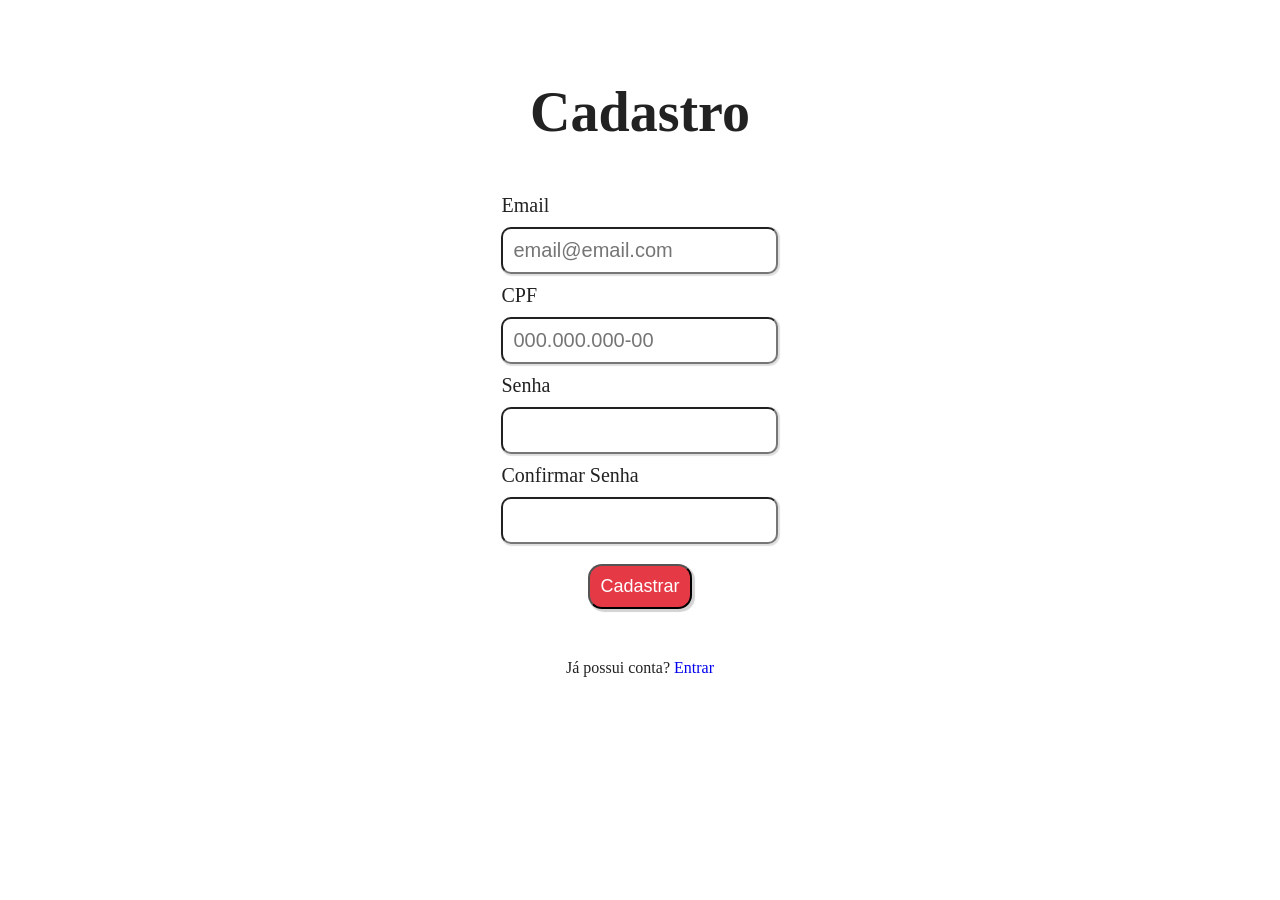
==== front-end/pages/cadastro.html @ 11a74df9 "Ajuste no estilo da página de cadastro" ====
<!DOCTYPE html>
<html lang="pt-br">
<head>
    <meta charset="UTF-8">
    <meta name="viewport" content="width=device-width, initial-scale=1.0">
    <title>Sanctus Panis</title>
    <link rel="stylesheet" href="../css/main.css">
</head>
<body>
    <div id="header"></div>

    <main class="main">

        <section class="container cadastro">
            <h1 class="cadastro-title">Cadastro</h1>

            <form action="" method="POST" class="form-cadastro">
                <fieldset class="cadastro-field">
                    <label for="email" class="label-cadastro">Email</label>
                    <input type="email" name="" id="" class="input-cadastro" title="Digite seu email" placeholder="email@email.com" maxlength="50" required>

                    <label for="cpf" class="label-cadastro">CPF</label>
                    <input type="text" name="" id="" class="input-cadastro" pattern="\d{3}\.\d{3}\.\d{3}\-\d{2}" title="Digite seu CPF" maxlength="14" placeholder="000.000.000-00" required>

                    <label for="senha" class="label-cadastro">Senha</label>
                    <input type="password" name="" id="" class="input-cadastro" title="Digite sua senha" minlength="8" required>

                    <label for="senha" class="label-cadastro">Confirmar Senha</label>
                    <input type="password" name="" id="" class="input-cadastro" title="Digite sua senha" minlength="8" required>
                </fieldset>
                
                <button type="submit" class="btn cadastro-btn">Cadastrar</button>
            </form>
            
            <p>Já possui conta? <a href="login.html" class="login-link">Entrar</a></p>
        </section>

    </main>

    <div id="footer"></div>

    <script src="../scripts/script.js"></script>
</body>
</html>
---- front-end/css/main.css ----
@charset "UTF-8";

/* =========================
    IMPORTS
========================= */

@import url("header.css");
@import url("footer.css");
@import url("home.css");
@import url("cardapio.css");
@import url("login.css");
@import url("cadastro.css");
@import url("pagamento.css");
@import url("detalhes-pedido.css");
@import url("historico.css");

/* =========================
    RESET
========================= */

* {
    margin: 0;
    padding: 0;
    box-sizing: border-box;
}

/* =========================
    VARIÁVEIS
========================= */

:root {
    --cor-principal: #ffd166;
    --cor-secundaria: #E63946;
    --cor-secundaria-hover: #c92f3a;

    --cor-bg-escuro: #1A1A1A;
    --cor-bg-escuro-transparente: #1a1a1a2a;
    --cor-bg-escuro-transparente-hover: #1a1a1a6b;
    --cor-bg-claro: rgba(255, 255, 255, 0.75);

    --cor-texto-claro: #FFFFFF;
    --cor-texto-escuro: #222222;

    --cor-coringa: #CCCCCC;
    --cor-coringa-esccuro: #666666;

    --borda-padrao: 1px solid rgba(255, 255, 255, 0.3);

    --sombra-padrao: 0 8px 32px rgba(0, 0, 0, 0.1);

    --font-title: "BebasNeue";
    --font-text: "Inter";
}

/* =========================
    FONTES
========================= */

@font-face {
    font-family: "BebasNeue";
    src: url("../fonts/BebasNeue-Regular.ttf") format("truetype");
    font-weight: normal;
    font-style: normal;
}

@font-face {
    font-family: "Inter";
    src: url("../fonts/Inter-VariableFont_opsz\,wght.ttf") format("truetype");
    font-weight: normal;
    font-style: normal;
}

body {
    font-family: var(--font-text);
    color: var(--cor-texto-escuro);
}

h1,
h2,
h3,
h4,
h5,
h6 {
    font-family: var(--font-title);
}

h1 {
    font-size: 56px;
}

h2 {
    font-size: 48px;
}

fieldset {
    border: none;
}

legend {
    font-size: 24px;
    margin-bottom: 10px;
}

input {
    font-size: 20px;
    padding: 10px;
    border-radius: 10px;
    box-shadow: 1px 1px 1px 1px rgba(0, 0, 0, 0.13);
}

label {
    font-size: 20px;
}

select {
    font-size: 18px;
    padding: 10px;
}

.main {
    background-image: url(../assets/x-bacon.png);
    background-repeat: no-repeat;
    background-attachment: fixed;
    background-size: cover;
    background-position: center;

    display: grid;
    grid-template-columns: 1fr 3fr 1fr;
    gap: 20px;
    justify-items: center;
}

.container {
    background-color: var(--cor-bg-claro);
    backdrop-filter: blur(10px);
    
    min-height: 40vh;
    min-width: 70%;
    max-width: 90%;
    margin: 50px 0;
    padding: 30px;
    border-radius: 20px;

    display: flex;
    flex-direction: column;
    align-items: center;
    gap: 50px;
}

.hidden {
    display: none;
}

.bold {
    font-weight: bold;
}

/* ===== BOTÕES ===== */
.btn {
    background-color: var(--cor-secundaria);
    color: var(--cor-texto-claro);

    font-size: 18px;
    height: fit-content;
    width: fit-content;

    padding: 10px;
    border-radius: 14px;

    box-shadow: 2px 2px 1px 1px rgba(0, 0, 0, 0.178);

    /* transições suaves para interação */
    transition: transform 0.3s ease, background-color 0.3s ease, box-shadow 0.3s ease;
}

.btn:hover {
    background-color: var(--cor-secundaria-hover);
    cursor: pointer;

    /* leve elevação ao interagir */
    box-shadow: 3px 4px 2px 2px rgba(0, 0, 0, 0.096);
    transform: translateY(-2px);
}
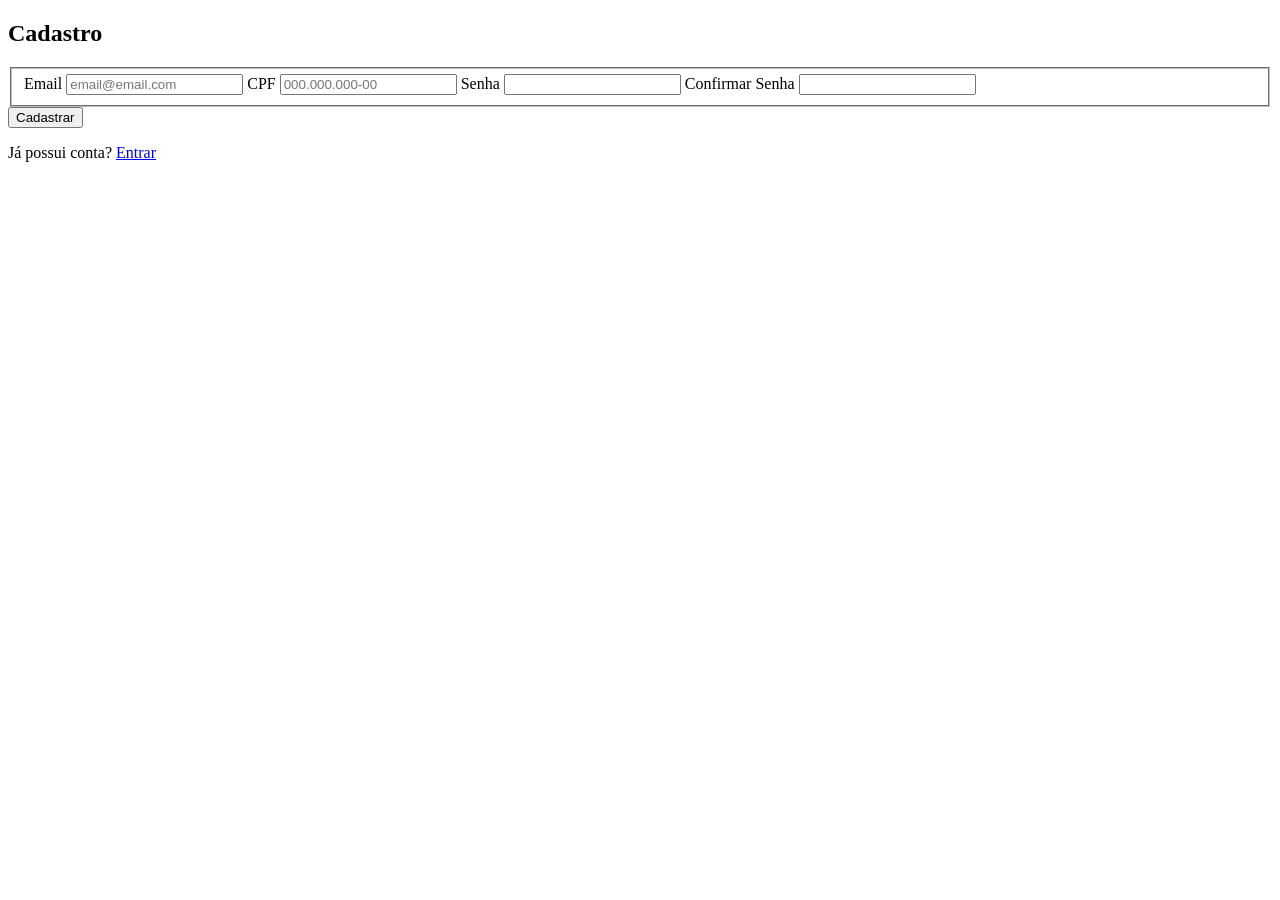
==== commit 07a31b66: "Script do cadastro" ====
--- a/front-end/pages/cadastro.html
+++ b/front-end/pages/cadastro.html
@@ -14,19 +14,19 @@
         <section class="container cadastro">
             <h1 class="cadastro-title">Cadastro</h1>
 
-            <form action="" method="POST" class="form-cadastro">
+            <form class="form-cadastro">
                 <fieldset class="cadastro-field">
                     <label for="email" class="label-cadastro">Email</label>
-                    <input type="email" name="" id="" class="input-cadastro" title="Digite seu email" placeholder="email@email.com" maxlength="50" required>
+                    <input type="email" name="email-cadastro" id="email-cadastro" title="Digite seu email" placeholder="email@email.com" maxlength="50" required>
 
                     <label for="cpf" class="label-cadastro">CPF</label>
-                    <input type="text" name="" id="" class="input-cadastro" pattern="\d{3}\.\d{3}\.\d{3}\-\d{2}" title="Digite seu CPF" maxlength="14" placeholder="000.000.000-00" required>
+                    <input type="text" name="cpf" id="cpf" pattern="\d{3}\.\d{3}\.\d{3}\-\d{2}" title="Digite seu CPF" maxlength="14" placeholder="000.000.000-00" required>
 
                     <label for="senha" class="label-cadastro">Senha</label>
-                    <input type="password" name="" id="" class="input-cadastro" title="Digite sua senha" minlength="8" required>
+                    <input type="password" name="senha-cadastro" id="senha-cadastro" title="Digite sua senha" minlength="8" required>
 
                     <label for="senha" class="label-cadastro">Confirmar Senha</label>
-                    <input type="password" name="" id="" class="input-cadastro" title="Digite sua senha" minlength="8" required>
+                    <input type="password" name="confirmar-senha" id="confirmar-senha" title="Digite sua senha" minlength="8" required>
                 </fieldset>
                 
                 <button type="submit" class="btn cadastro-btn">Cadastrar</button>
@@ -39,6 +39,7 @@
 
     <div id="footer"></div>
 
+    <script src="../scripts/script-cadastro.js"></script>
     <script src="../scripts/script.js"></script>
 </body>
 </html>
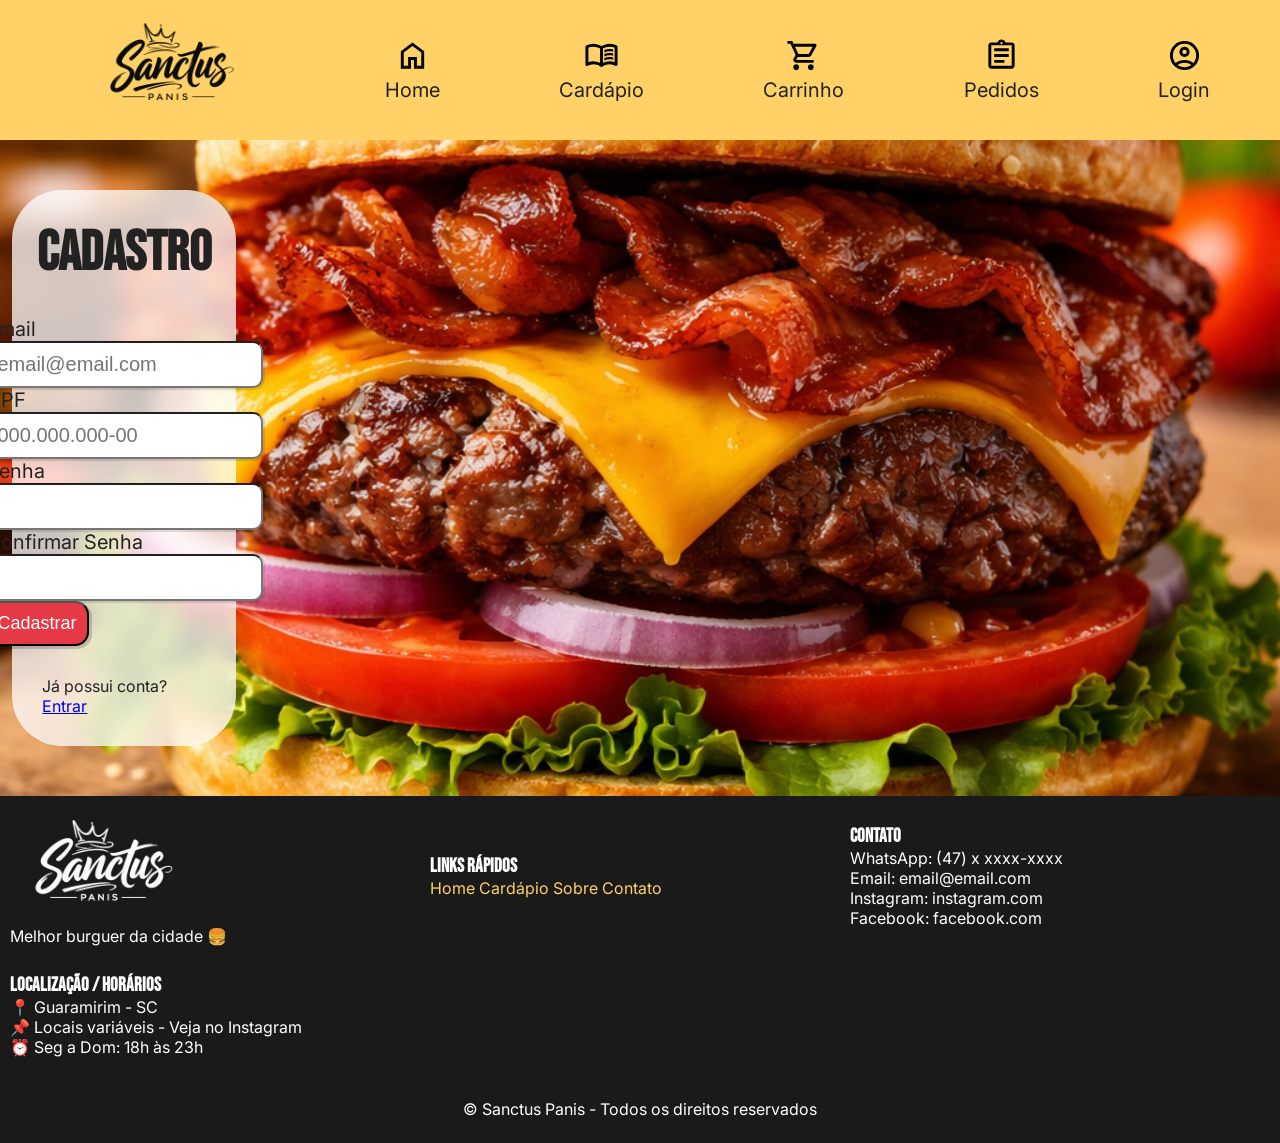
==== commit 3440e750: "Ajusta o nome dos scripts e muda o source nas páginas" ====
--- a/front-end/pages/cadastro.html
+++ b/front-end/pages/cadastro.html
@@ -39,7 +39,7 @@
 
     <div id="footer"></div>
 
-    <script src="../scripts/script-cadastro.js"></script>
-    <script src="../scripts/script.js"></script>
+    <script src="../scripts/layout.js"></script>
+    <script src="../scripts/cadastro.js"></script>
 </body>
 </html>
--- a/front-end/css/main.css
+++ b/front-end/css/main.css
@@ -0,0 +1,187 @@
+@charset "UTF-8";
+
+/* =========================
+    IMPORTS
+========================= */
+
+@import url("header.css");
+@import url("footer.css");
+@import url("home.css");
+@import url("cardapio.css");
+@import url("login.css");
+@import url("cadastro.css");
+@import url("pagamento.css");
+@import url("detalhes-pedido.css");
+@import url("historico.css");
+@import url("carrinho.css");
+
+/* =========================
+    RESET
+========================= */
+
+* {
+    margin: 0;
+    padding: 0;
+    box-sizing: border-box;
+}
+
+/* =========================
+    VARIÁVEIS
+========================= */
+
+:root {
+    --cor-principal: #ffd166;
+    --cor-secundaria: #E63946;
+    --cor-secundaria-hover: #c92f3a;
+
+    --cor-bg-escuro: #1A1A1A;
+    --cor-bg-escuro-transparente: #1a1a1a2a;
+    --cor-bg-escuro-transparente-hover: #1a1a1a6b;
+    --cor-bg-claro: rgba(255, 255, 255, 0.75);
+
+    --cor-texto-claro: #FFFFFF;
+    --cor-texto-escuro: #222222;
+
+    --cor-coringa: #CCCCCC;
+    --cor-coringa-esccuro: #666666;
+
+    --borda-padrao: 1px solid rgba(255, 255, 255, 0.3);
+
+    --sombra-padrao: 0 8px 32px rgba(0, 0, 0, 0.1);
+
+    --font-title: "BebasNeue";
+    --font-text: "Inter";
+}
+
+/* =========================
+    FONTES
+========================= */
+
+@font-face {
+    font-family: "BebasNeue";
+    src: url("../assets/fonts/BebasNeue-Regular.ttf") format("truetype");
+    font-weight: normal;
+    font-style: normal;
+}
+
+@font-face {
+    font-family: "Inter";
+    src: url("../assets/fonts/Inter-VariableFont_opsz\,wght.ttf") format("truetype");
+    font-weight: normal;
+    font-style: normal;
+}
+
+body {
+    font-family: var(--font-text);
+    color: var(--cor-texto-escuro);
+}
+
+h1,
+h2,
+h3,
+h4,
+h5,
+h6 {
+    font-family: var(--font-title);
+}
+
+h1 {
+    font-size: 56px;
+}
+
+h2 {
+    font-size: 48px;
+}
+
+fieldset {
+    border: none;
+}
+
+legend {
+    font-size: 24px;
+    margin-bottom: 10px;
+}
+
+input {
+    font-size: 20px;
+    padding: 10px;
+    border-radius: 10px;
+    box-shadow: 1px 1px 1px 1px rgba(0, 0, 0, 0.13);
+}
+
+label {
+    font-size: 20px;
+}
+
+select {
+    font-size: 18px;
+    padding: 10px;
+}
+
+.main {
+    background-image: url(../assets/img/x-bacon.png);
+    background-repeat: no-repeat;
+    background-attachment: fixed;
+    background-size: cover;
+    background-position: center;
+
+    display: grid;
+    grid-template-columns: 1fr 3fr 1fr;
+    gap: 20px;
+    justify-items: center;
+}
+
+.container {
+    background-color: var(--cor-bg-claro);
+    backdrop-filter: blur(10px);
+    
+    min-height: 40vh;
+    min-width: 70%;
+    max-width: 90%;
+    margin: 50px 0;
+    padding: 30px;
+    border-radius: 50px;
+
+    display: flex;
+    flex-direction: column;
+    align-items: center;
+    gap: 30px;
+}
+
+.hidden {
+    display: none;
+}
+
+.bold {
+    font-weight: bold;
+}
+
+/* ===== BOTÕES ===== */
+.btn {
+    background-color: var(--cor-secundaria);
+    color: var(--cor-texto-claro);
+
+    font-size: 18px;
+    height: fit-content;
+    width: fit-content;
+
+    padding: 10px;
+    border-radius: 14px;
+
+    box-shadow: 2px 2px 1px 1px rgba(0, 0, 0, 0.178);
+    transition: transform 0.3s ease, background-color 0.3s ease, box-shadow 0.3s ease;
+}
+
+.btn:hover {
+    background-color: var(--cor-secundaria-hover);
+    cursor: pointer;
+
+    box-shadow: 3px 4px 2px 2px rgba(0, 0, 0, 0.096);
+    transform: translateY(-2px);
+}
+
+.btns {
+    display: flex;
+    width: 100%;
+    justify-content: space-evenly;
+}
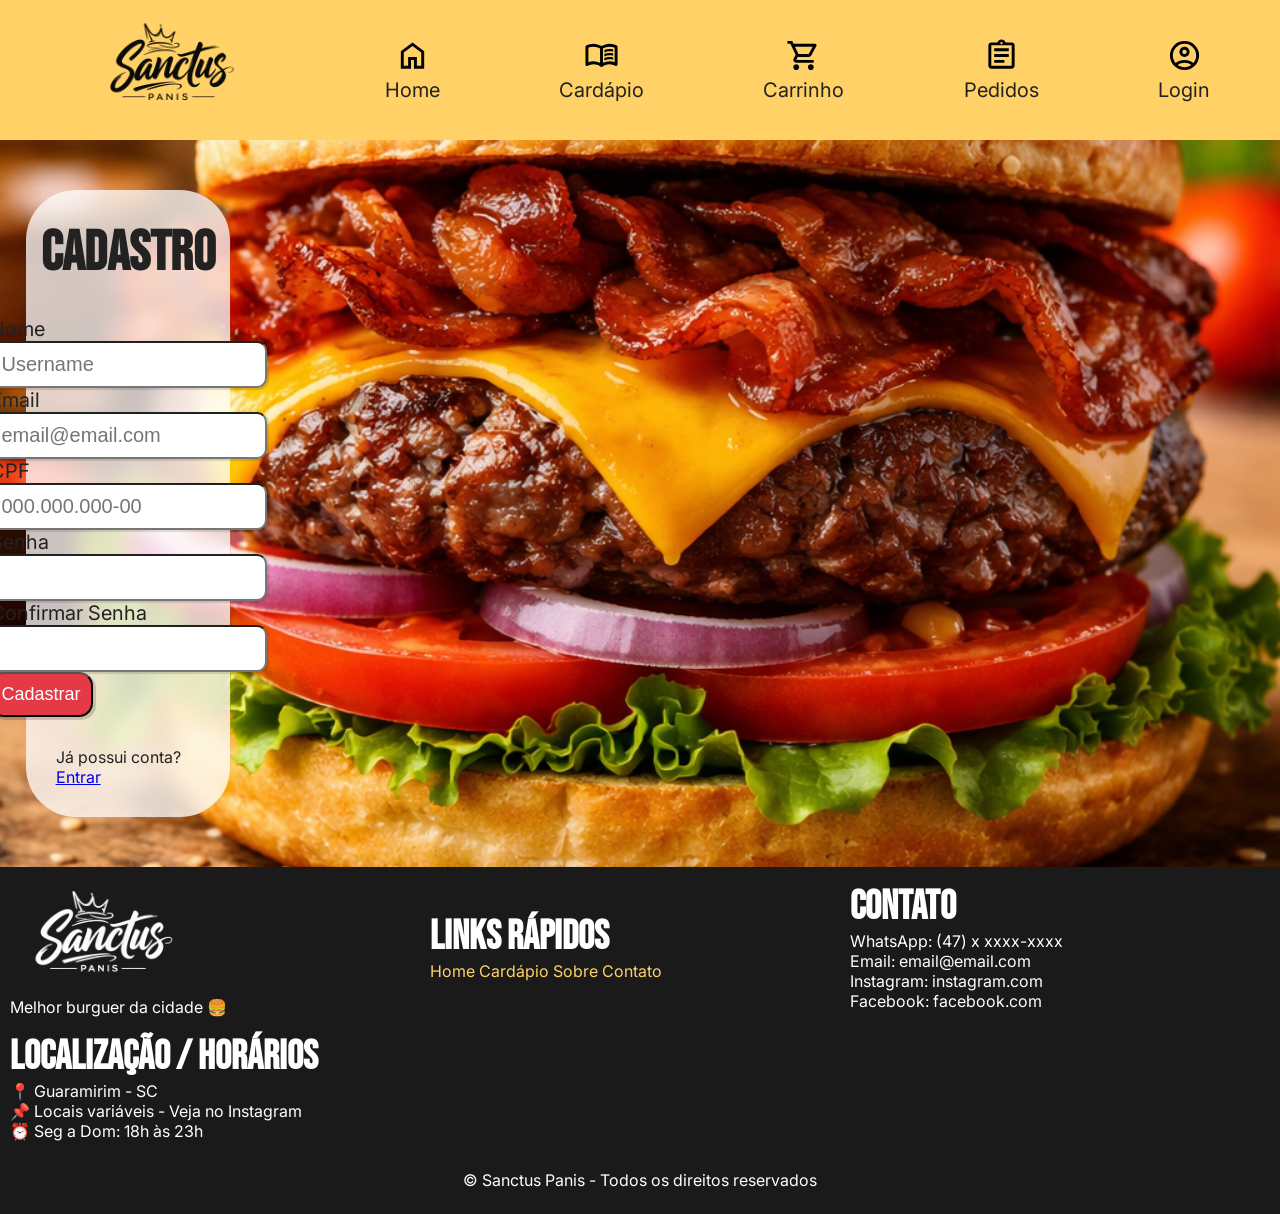
==== commit ffcdb9ff: "Corrige bugs no cardápio" ====
--- a/front-end/pages/cadastro.html
+++ b/front-end/pages/cadastro.html
@@ -12,10 +12,13 @@
     <main class="main">
 
         <section class="container cadastro">
-            <h1 class="cadastro-title">Cadastro</h1>
+            <h1>Cadastro</h1>
 
             <form class="form-cadastro">
                 <fieldset class="cadastro-field">
+                    <label for="nome">Nome</label>
+                    <input type="text" name="nome-cadastro" id="nome-cadastro" placeholder="Username" maxlength="100" required>
+
                     <label for="email" class="label-cadastro">Email</label>
                     <input type="email" name="email-cadastro" id="email-cadastro" title="Digite seu email" placeholder="email@email.com" maxlength="50" required>
 
--- a/front-end/css/main.css
+++ b/front-end/css/main.css
@@ -14,6 +14,7 @@
 @import url("detalhes-pedido.css");
 @import url("historico.css");
 @import url("carrinho.css");
+@import url("perfil.css");
 
 /* =========================
     RESET
@@ -74,6 +75,12 @@
 body {
     font-family: var(--font-text);
     color: var(--cor-texto-escuro);
+
+    background-image: url(../assets/img/x-bacon.png);
+    background-repeat: no-repeat;
+    background-attachment: fixed;
+    background-size: cover;
+    background-position: center;
 }
 
 h1,
@@ -93,6 +100,10 @@
     font-size: 48px;
 }
 
+h3 {
+    font-size: 40px;
+}
+
 fieldset {
     border: none;
 }
@@ -109,6 +120,16 @@
     box-shadow: 1px 1px 1px 1px rgba(0, 0, 0, 0.13);
 }
 
+input::-webkit-outer-spin-button,
+input::-webkit-inner-spin-button {
+    -webkit-appearance: none;
+}
+
+input[type=number] {
+    appearance: textfield;
+    -moz-appearance: textfield;
+}
+
 label {
     font-size: 20px;
 }
@@ -119,16 +140,10 @@
 }
 
 .main {
-    background-image: url(../assets/img/x-bacon.png);
-    background-repeat: no-repeat;
-    background-attachment: fixed;
-    background-size: cover;
-    background-position: center;
-
     display: grid;
     grid-template-columns: 1fr 3fr 1fr;
-    gap: 20px;
     justify-items: center;
+    justify-content: space-evenly;
 }
 
 .container {
@@ -136,14 +151,15 @@
     backdrop-filter: blur(10px);
     
     min-height: 40vh;
-    min-width: 70%;
-    max-width: 90%;
+    min-width: 60%;
+    max-width: 80%;
     margin: 50px 0;
     padding: 30px;
     border-radius: 50px;
 
     display: flex;
     flex-direction: column;
+    justify-content: space-evenly;
     align-items: center;
     gap: 30px;
 }
